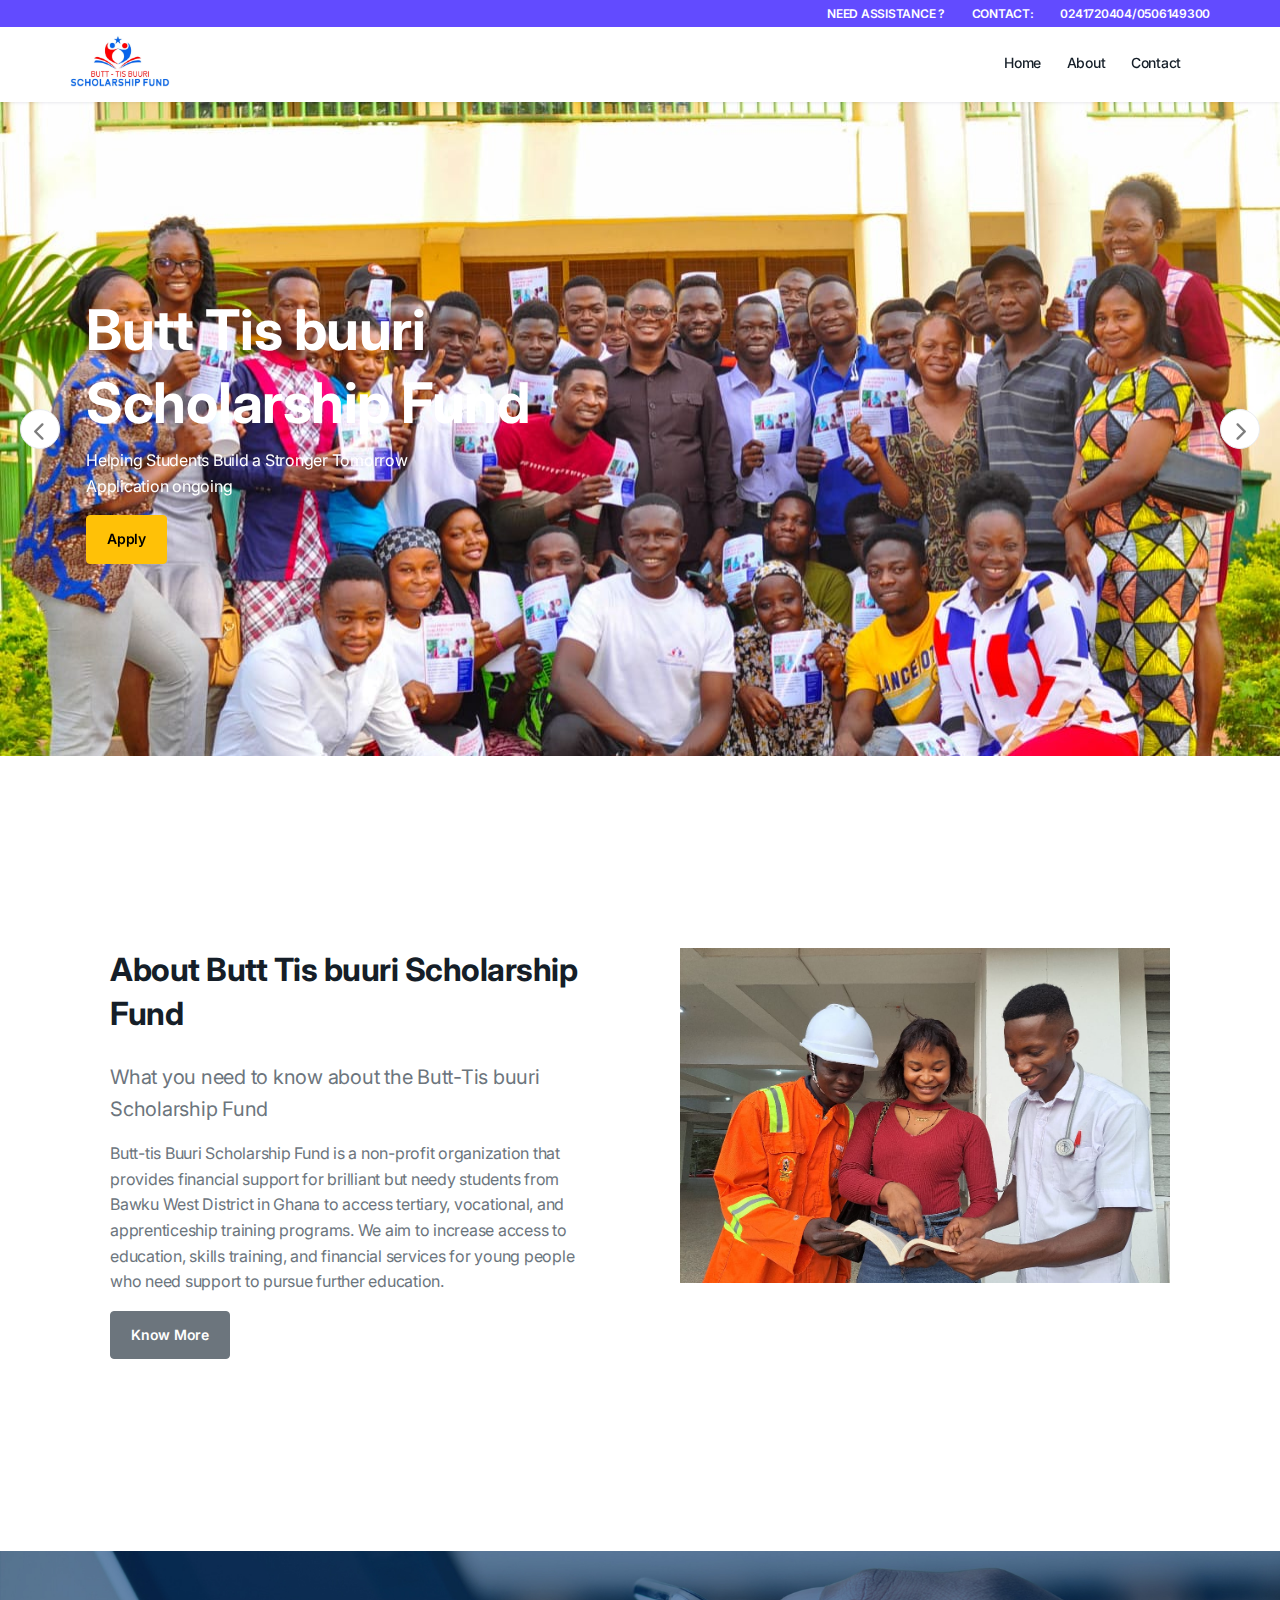
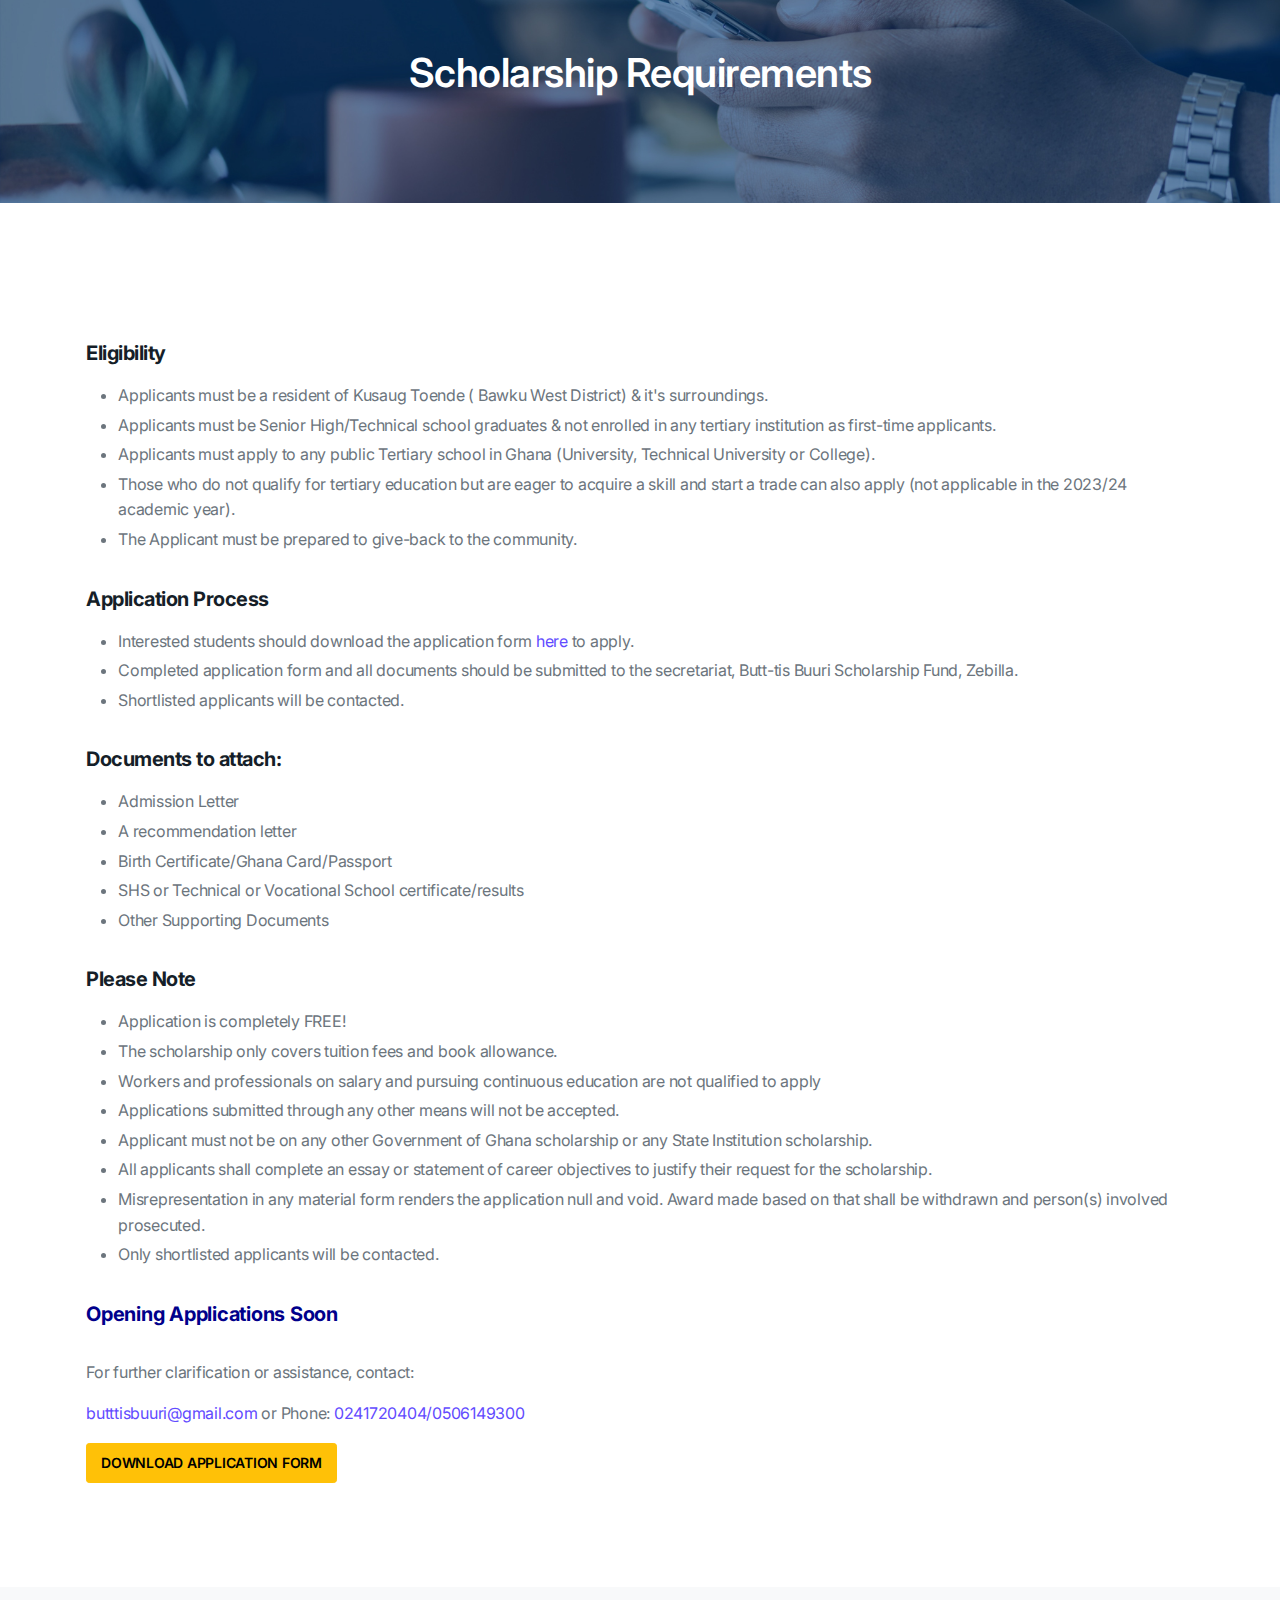
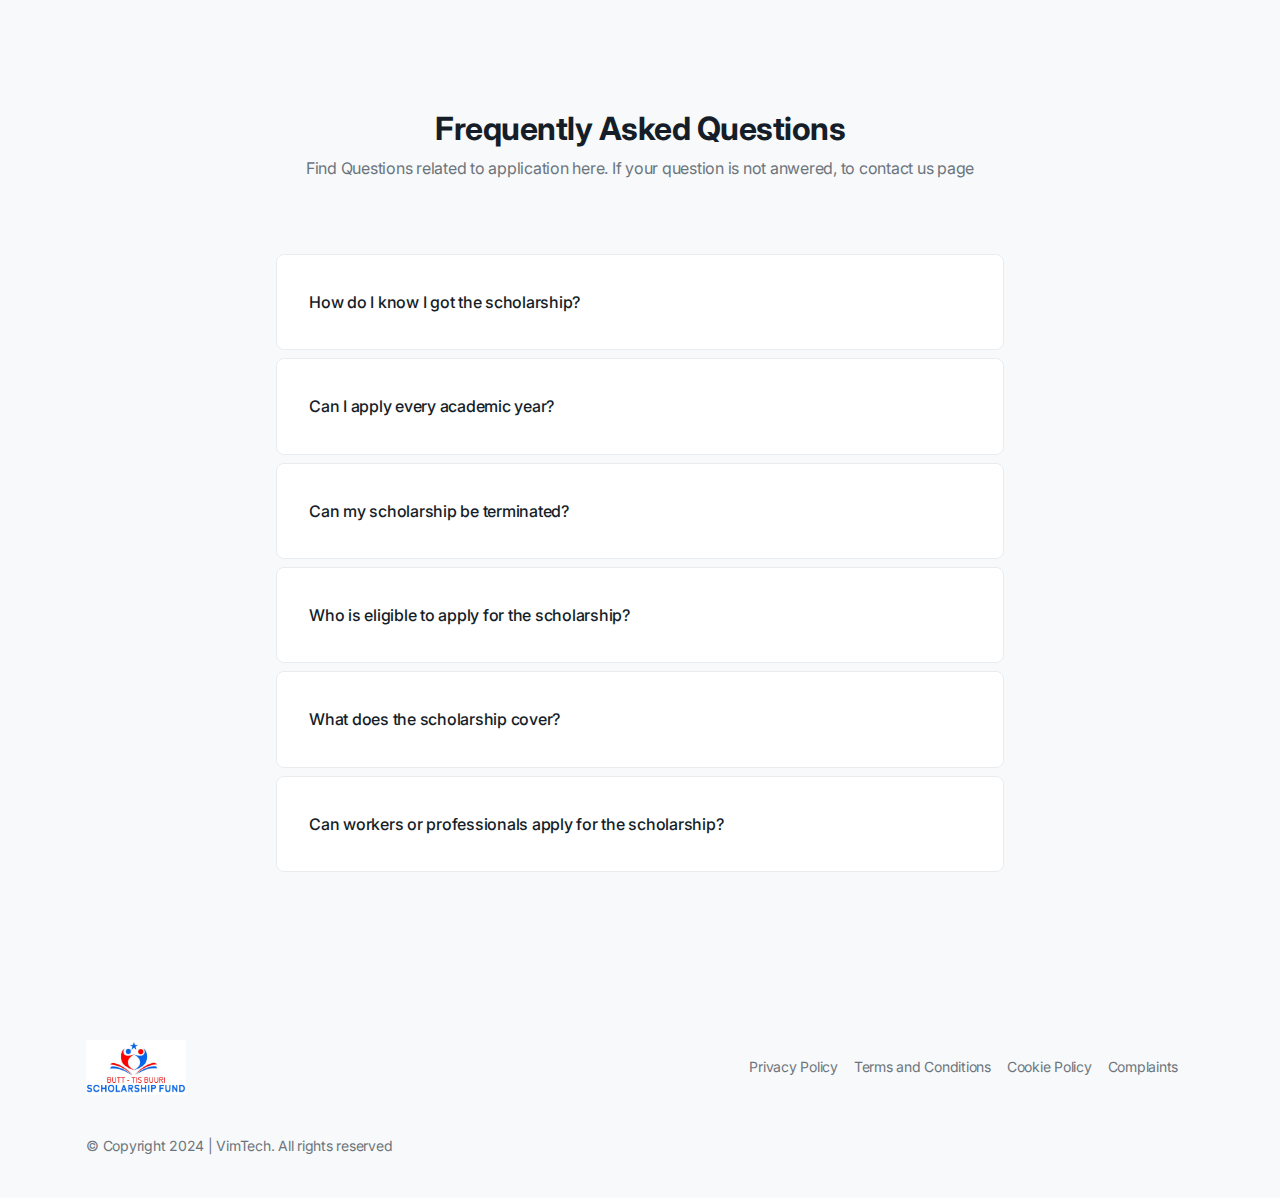
==== index.html @ 34c44c8a "initial commit" ====
<!DOCTYPE html>
<html lang="en">
<head>
 <!-- Required meta tags -->
<meta charset="utf-8">
<meta name="viewport" content="width=device-width, initial-scale=1, shrink-to-fit=no">
<meta name="description" content="VimTech Web Services">



<!-- Libs CSS -->
<link rel="stylesheet" href="./assets/libs/tiny-slider/dist/tiny-slider.css">
<link rel="stylesheet" href="./assets/libs/nouislider/dist/nouislider.min.css">
<link rel="stylesheet" href="./assets/libs/jquery-ui/dist/themes/base/jquery-ui.min.css">




<!-- Theme CSS -->

<link rel="stylesheet" href="./assets/css/theme.min.css">

  <title>Butt Tis buuri Scholarship Fund</title>
</head>

<body>
  <div class="bg-primary py-1 fixed-top">
    <!-- top-bar -->
    <div class="container px-md-0">
        <div class="row justify-content-between align-items-center">
            <div class="col-xl-4 col-lg-5 col-md-5 col-12">
            </div>
            <div class="col-xl-8 col-lg-7 col-md-7 col-12 text-md-end">
              <div class="fs-6 text-uppercase text-white fw-semi-bold"><a href="#!" class="text-white">Need Assistance ?</a> <span class="ms-2 ms-md-4"><a href="#!" class="text-white ">contact:</a></span> <span class="ms-2 ms-md-4 "><a href="#!" class="text-white" >0241720404/0506149300</a></span> </div>
            </div>
        </div>
    </div>
</div>
  <!-- Navbar -->
  <nav class="navbar navbar-expand-lg navbar-default sticky-top">
  <div class="container px-0 mt-4">
    <a class="navbar-brand" href="./index.html"><img src="./assets/images/new/logo.jpeg"
        alt="" width="100" /></a>
    <!-- Button -->
    <button class="navbar-toggler collapsed" type="button" data-bs-toggle="collapse" data-bs-target="#navbar-default"
      aria-controls="navbar-default" aria-expanded="false" aria-label="Toggle navigation">
      <span class="icon-bar top-bar mt-0"></span>
      <span class="icon-bar middle-bar"></span>
      <span class="icon-bar bottom-bar"></span>
    </button>


    <!-- Collapse -->
    <div class="collapse navbar-collapse" id="navbar-default">
      <ul class="navbar-nav ms-auto">
        <li class="nav-item">
          <a class="nav-link" href="#!" id="navbarHome">
            Home
          </a>
        </li>

        <li class="nav-item">
            <a class="nav-link" href="about.html">
              About
            </a>
        </li>

        <li class="nav-item">
            <a class="nav-link" href="contact.html">
              Contact
            </a>
        </li>

      </ul>
      <div class="ms-lg-3 mt-3 d-grid mt-lg-0">
</div>
    </div>
  </div>
</nav>

  <div class="position-relative">
    <ul class="controls " id="sliderFirstControls">
      <li class="prev">
        <img src="assets/images/new/chevron-left-solid.svg" style="width: 12px; opacity: .5;" alt="">
      </li>
      <li class="next">
        <img src="assets/images/new/chevron-right-solid.svg" style="width: 12px; opacity: .5;" alt="">
      </li>
    </ul>
    <div class="sliderFirst">
      <div class="item">
        <div class="py-22" style="background: url(./assets/images/new/bg.jpeg)no-repeat; background-size: cover;">
          <div class="container">
            <div class="row">
              <div class="col-xl-7 col-lg-7 col-md-12 col-sm-12 col-12">
                <div>
                  <!-- slider-captions -->
                  <h1 class="display-2 text-white fw-bold">Helping Student Build a Stronger Tomorrow</h1>
                  <p class=" d-none d-xl-block d-lg-block d-sm-block text-white">Be the change the world is looking for  <br> Application ongoing</p>
                    <a href="#apply" class="btn btn-warning ">Apply</a>
                </div>
                <!-- /.slider-captions -->
              </div>
            </div>
          </div>
        </div>


      </div>
      <div class="item">
        <div class="py-22" style="background: url(./assets/images/new/bg2.jpg)no-repeat; background-size: cover;">
          <div class="container">
            <div class="row">
              <div class="col-xl-7 col-lg-7 col-md-9 col-sm-12 col-12">
                <div>
                  <!-- slider-captions -->
                  <h1 class="display-2 text-white fw-bold">Butt Tis buuri Scholarship Fund </h1>
                  <p class=" d-none d-xl-block d-lg-block d-sm-block text-white">Helping Students Build a Stronger Tomorrow  <br> Application ongoing</p>
                  <a href="#apply" class="btn btn-warning ">Apply</a>
                </div>
                <!-- /.slider-captions -->
              </div>
            </div>
          </div>
        </div>
      </div>
      <div class="item">
        <div class="py-22" style="background: url(./assets/images/new/jk.jpeg)no-repeat; background-size: cover;">
          <div class="container">
            <div class="row">
              <div class="col-xl-7 col-lg-7 col-md-9 col-sm-12 col-12">
                <div>
                  <!-- slider-captions -->
                  <h1 class="display-2 text-white fw-bold">Butt Tis buuri Scholarship Fund </h1>
                  <p class=" d-none d-xl-block d-lg-block d-sm-block text-white">Helping Students Build a Stronger Tomorrow  <br> Application ongoing</p>
                  <a href="#apply" class="btn btn-warning ">Apply</a>
                </div>
                <!-- /.slider-captions -->
              </div>
            </div>
          </div>
        </div>
      </div>
      <div class="item">
        <div class="py-22" style="background: url(./assets/images/new/bg4.jpg)no-repeat; background-size: cover;">
          <div class="container">
            <div class="row">
              <div class="col-xl-7 col-lg-7 col-md-9 col-sm-12 col-12">
                <div>
                  <!-- slider-captions -->
                  <h1 class="display-2 text-white fw-bold">Butt Tis buuri Scholarship Fund </h1>
                  <p class=" d-none d-xl-block d-lg-block d-sm-block text-white">Apply for our scholarships and open the doors to endless possibilities! <br> Application ongoing</p>
                  <a href="#apply" class="btn btn-warning ">Apply</a>
                </div>
                <!-- /.slider-captions -->
              </div>
            </div>
          </div>
        </div>
      </div>


      <div class="item">
        <div class="py-22" style="background: url(./assets/images/new/bg3.jpg)no-repeat; background-size: cover;">
          <div class="container">
            <div class="row">
              <div class="col-xl-7 col-lg-7 col-md-12 col-sm-12 col-12">
                <div>
                  <!-- slider-captions -->
                  <h2 class="display-2 text-white fw-bold">Butt Tis buuri Scholarship Fund. </h2>
                  <p class=" d-none d-xl-block d-lg-block d-sm-block text-white">Helping Student Build a Stronger Tomorrow  <br> Application ongoing</p>
                  <a href="#apply" class="btn btn-warning">Apply</a>
                </div>
                <!-- /.slider-captions -->
              </div>
            </div>
          </div>
        </div>

      </div>
    </div>
  </div>
  

  <!-- About Us -->
  <div class="py-lg-16 py-22 bg-white">
    <div class="container py-md-10">
      <div class="row align-items-start">
        <div class="col-xl-6 col-lg-6 col-md-6 col-sm-12 col-12 px-6 mb-6 mb-lg-0">
            <div class="mb-4">
                <!-- section title start-->
                <h1>About Butt Tis buuri Scholarship Fund</h1>
            </div>
          <p class="lead">What you need to know about the Butt-Tis buuri Scholarship Fund </p>
          <p>
             Butt-tis Buuri Scholarship Fund is a non-profit organization that provides financial support for brilliant but needy students from Bawku West District in Ghana to access tertiary, vocational, and apprenticeship training programs. We aim to increase access to education, skills training, and financial services for young people who need support to pursue further education.
          </p>
         
          <a href="about.html" class="btn btn-secondary mb-3 mb-lg-0">Know More</a>
        </div>
        <div class="col-xl-6 col-lg-6 col-md-6 col-sm-12 col-12 px-6">
          <div class="section-about-video">
            <div class="about-img" style="background: url(./assets/images/new/a.jpeg); background-size: cover; background-repeat: no-repeat; min-height: 335px; display: flex; justify-content: center;">
            </div>
          </div>
        </div>
      </div>
    </div>
  </div>
  <!-- //About Us end// -->


  <div class="py-13" style="background: url(./assets/images/new/cta-img-2.jpg) no-repeat;
    background-size: cover;"  id="apply">
      <div class="container">
        <div class="row">
          <div class="col-xl-12 col-lg-12 col-md-12 col-sm-12 col-12">
            <div class="text-center text-white">
              <!-- section title start-->
              <h1 class="text-white display-4">
                Scholarship Requirements
              </h1>
            </div>
            <!-- /.section title start-->
          </div>
        </div>
      </div>
    </div>

  <!-- Application Starts -->
  <div class="py-lg-14 py-10 bg-white">
    <div class="container">
        <div class="row">
            <div class="col-xl-12 col-lg-12 col-md-8 col-sm-12 col-12">
                <div class="mb-5">                
                </div>

                <div class="mb-5">
                    <h3 class="mb-3">Eligibility</h3>
                    <ul>
                        <li class="mb-1">
                          Applicants must be a resident of Kusaug Toende ( Bawku West District) & it's surroundings.
                        </li>
                        <li class="mb-1">
                         Applicants must be Senior High/Technical school graduates & not enrolled in any tertiary institution as first-time applicants.
                        </li>
                        <li class="mb-1">
                         Applicants must apply to any public Tertiary school in Ghana (University, Technical University or College). 
                        </li>
                        <li class="mb-1">
                          Those who do not qualify for tertiary education but are eager to acquire a skill and start a trade can also apply (not applicable in the 2023/24 academic year). 
                        </li>
                        <li class="mb-1">
                          The Applicant must be prepared to give-back to the community. 
                        </li>
                        
                    </ul>
                </div>

                <div class="mb-5">
                    <h3 class="mb-3">Application Process</h3>
                    <ul>
                        <li class="mb-1">
                          Interested students should download the application form <a href="assets/files/scholarship-application-form.pdf" download="">here</a> to apply.
                        </li>
                        <li class="mb-1">
                          	Completed application form and all documents should be submitted to the secretariat, Butt-tis Buuri Scholarship Fund, Zebilla. 
                        </li>
                        <li>
                          Shortlisted applicants will be contacted. 
                        </li>
                    </ul>
                </div>

                <div class="mb-5">
                    <h3 class="mb-3">Documents to attach:</h3>
                    <ul>
                        <li class="mb-1">
                            Admission Letter
                        </li>
                        <li class="mb-1">
                            A recommendation letter
                        </li>
                        <li class="mb-1">
                            Birth Certificate/Ghana Card/Passport
                        </li>
                        <li class="mb-1">
                            SHS or Technical or Vocational School certificate/results
                        </li>
                        <li class="mb-1">
                            Other Supporting Documents
                        </li>
                    </ul>
                </div>

                <div class="mb-5">
                    <h3 class="mb-3">Please Note</h3>
                    <ul>
                        <li class="mb-1">
                            Application is completely FREE!
                        </li>
                         <li class="mb-1">
                           The scholarship only covers tuition fees and book allowance.
                        </li>
                        </li>
                         <li class="mb-1">
                           Workers and professionals on salary and pursuing continuous education are not qualified to apply
                        </li>
                        <li class="mb-1">
                            Applications submitted through any other means will not be accepted.
                        </li>
                        <li class="mb-1">
                            Applicant must not be on any other Government of Ghana scholarship or any State Institution scholarship.
                        </li>
                        <li class="mb-1">
                            All applicants shall complete an essay or statement of career objectives to justify their request for the scholarship.
                        </li>
                        <li class="mb-1">
                            Misrepresentation in any material form renders the application null and void. Award made based on that shall be withdrawn and person(s) involved prosecuted.
                        </li>
                        <li class="mb-1">
                            Only shortlisted applicants will be contacted.
                        </li>
                    </ul>
                </div>
                 <div class="mb-5">
                  <h4 class="mb-3" style="font-size: 20px; color: #00008B; font-weight: bold;">Opening Applications Soon</h4>

                    <!-- <ul>
                        <li class="mb-1">
                          
                        </li>
                    </ul> -->
                </div>
                <!-- <div class="mb-5">
                    <h4 class="mb-3 text-danger" >Closing date</h4>
                    <ul>
                        <li class="mb-1">
                          28th July, 2023
                        </li>
                    </ul>
                </div> -->
                <p class="mt-3">
                    For further clarification or assistance, contact:
                </p>
                <p>
                    <a href="mailto:"> butttisbuuri@gmail.com</a> or Phone: <a href="#">0241720404/0506149300</a>
                </p>
                <a href="assets/files/scholarship-application-form.pdf" class="btn btn-warning btn-sm" download="">DOWNLOAD APPLICATION FORM</a>

                

            </div>
        </div>
    </div>
  </div>
  <!-- Application Ends -->
  
  
  <div class="py-lg-16 py-10">
    <div class="container">
      <div class="row">
        <div class="offset-xl-2 col-xl-8 offset-lg-2 col-lg-8 col-md-12 col-sm-12 col-12">
          <div class="mb-10 text-center ">
            <!-- section title start-->
            <h1 class="mb-1">Frequently Asked Questions</h1>
            <p class="mb-0"> Find Questions related to application here. If your question is not anwered, to contact us page</p>
          </div>
          <!-- /.section title start-->
        </div>
      </div>
      <div class="row d-flex justify-content-center">
        <div class="col-xl-8 col-lg-8 col-md-12 col-sm-12 col-12">
          <div class="accordion" id="faqExample">
            <div class="card mb-2">
              <div class="card-header rounded-3 border-bottom-0" id="faqOne">
                <h4 class="mb-0">
                  <a href="#!" class="collapsed text-inherit" data-bs-toggle="collapse" data-bs-target="#faqcollapseOne" aria-expanded="false" aria-controls="faqcollapseOne">
                    <i class="fa fa-plus-circle me-2"></i>How do I know I got the scholarship?</a>
                </h4>
              </div>
              <div id="faqcollapseOne" class="collapse" aria-labelledby="faqOne" data-bs-parent="#faqExample">
                <div class="card-body border-top">
                  <p>Shortlisted applicants will be contacted by the secretariat.</p>
                </div>
              </div>
            </div>
            <div class="card mb-2">
              <div class="card-header rounded-3 border-bottom-0" id="faqTwo">
                <h4 class="mb-0">
                  <a href="#!" class="collapsed text-inherit" data-bs-toggle="collapse" data-bs-target="#faqcollapseTwo" aria-expanded="false" aria-controls="faqcollapseTwo">
                    <i class="fa fa-plus-circle me-2"></i>Can I apply every academic year?</a>
                </h4>
              </div>
              <div id="faqcollapseTwo" class="collapse" aria-labelledby="faqTwo" data-bs-parent="#faqExample">
                <div class="card-body border-top">
                  <p>Yes, you can apply every academic year if you meet the eligibility criteria.</p>
                </div>
              </div>
            </div>
            <div class="card mb-2">
              <div class="card-header rounded-3 border-bottom-0" id="faqThree">
                <h4 class="mb-0">
                  <a href="#!" class="collapsed text-inherit" data-bs-toggle="collapse" data-bs-target="#faqcollapseThree" aria-expanded="false" aria-controls="faqcollapseThree">
                    <i class="fa fa-plus-circle me-2"></i>Can my scholarship be terminated?</a>
                </h4>
              </div>
              <div id="faqcollapseThree" class="collapse" aria-labelledby="faqThree" data-bs-parent="#faqExample">
                <div class="card-body border-top">
                  <p>Yes, scholarships can be terminated if the recipient fails to meet the terms and conditions.</p>
                </div>
              </div>
            </div>
            <div class="card mb-2">
              <div class="card-header rounded-3 border-bottom-0" id="faqFour">
                <h4 class="mb-0">
                  <a href="#!" class="collapsed text-inherit" data-bs-toggle="collapse" data-bs-target="#faqcollapseFour" aria-expanded="false" aria-controls="faqcollapseFour">
                    <i class="fa fa-plus-circle me-2"></i>Who is eligible to apply for the scholarship?</a>
                </h4>
              </div>
              <div id="faqcollapseFour" class="collapse" aria-labelledby="faqFour" data-bs-parent="#faqExample">
                <div class="card-body border-top">
                  <p>Applicants must be Senior High/Technical school graduates & not enrolled in any tertiary institution as first-time applicants.</p>
                </div>
              </div>
            </div>
            <div class="card mb-2">
              <div class="card-header rounded-3 border-bottom-0" id="faqFive">
                <h4 class="mb-0">
                  <a href="#!" class="collapsed text-inherit" data-bs-toggle="collapse" data-bs-target="#faqcollapseFive" aria-expanded="false" aria-controls="faqcollapseFive">
                    <i class="fa fa-plus-circle me-2"></i>What does the scholarship cover?</a>
                </h4>
              </div>
              <div id="faqcollapseFive" class="collapse" aria-labelledby="faqFive" data-bs-parent="#faqExample">
                <div class="card-body border-top">
                  <p>The scholarship only covers tuition fees and book allowance.</p>
                </div>
              </div>
            </div>
            <div class="card mb-2">
              <div class="card-header rounded-3 border-bottom-0" id="faqSix">
                <h4 class="mb-0">
                  <a href="#!" class="collapsed text-inherit" data-bs-toggle="collapse" data-bs-target="#faqcollapseSix" aria-expanded="false" aria-controls="faqcollapseSix">
                    <i class="fa fa-plus-circle me-2"></i>Can workers or professionals apply for the scholarship?</a>
                </h4>
              </div>
              <div id="faqcollapseSix" class="collapse" aria-labelledby="faqSix" data-bs-parent="#faqExample">
                <div class="card-body border-top">
                  <p>No, workers and professionals on salary and pursuing continuous education are not qualified to apply.</p>
                </div>
              </div>
            </div>
          </div>
        </div>
      </div>      
    </div>
  </div>

    <!-- footer -->
    <div class="py-6 bg-light">
        <div class="container">
          <div class="row d-flex align-items-center mb-4">
            <div class="col-xl-6 col-lg-6 col-md-3 col-sm-12 col-12">
              <div class="logo">
                <a href="index.html"><img src="./assets/images/new/logo.jpeg" width="100" alt="Borrow - Loan Company Website Template"></a>
              </div>
            </div>
            <div class="col-xl-6 col-lg-6 col-md-9 col-sm-12 col-12">
              <div class="text-md-end mt-3 mt-md-0 fs-5">
                <a href="#!" class="text-inherit me-3">Privacy Policy</a><a href="#!" class="text-inherit me-3">Terms and Conditions</a><a href="#!" class="text-inherit me-3">Cookie Policy</a><a href="#!" class="text-inherit me-3">Complaints</a>
              </div>
            </div>
          </div>
          <div class="row mt-6">
            <div class="col-xl-12 col-lg-12 col-md-12 col-sm-12 col-12">
              <p class="mb-0 fs-5">© Copyright 2024 | VimTech. All rights reserved</p>
            </div>
          </div>
        </div>
    </div>
 <!-- Libs JS -->
<script src="./assets/libs/jquery/dist/jquery.min.js"></script>
<script src="./assets/libs/bootstrap/dist/js/bootstrap.bundle.min.js"></script>
<script src="./assets/libs/tiny-slider/dist/min/tiny-slider.js"></script>
<script src="./assets/libs/nouislider/dist/nouislider.min.js"></script>
<script src="../assets/libs/magnific-popup/dist/jquery.magnific-popup.min.js"></script>


<!-- Theme JS -->
<script src="assets/js/theme.min.js"></script>
---- assets/libs/tiny-slider/dist/tiny-slider.css ----
.tns-outer{padding:0 !important}.tns-outer [hidden]{display:none !important}.tns-outer [aria-controls],.tns-outer [data-action]{cursor:pointer}.tns-slider{-webkit-transition:all 0s;-moz-transition:all 0s;transition:all 0s}.tns-slider>.tns-item{-webkit-box-sizing:border-box;-moz-box-sizing:border-box;box-sizing:border-box}.tns-horizontal.tns-subpixel{white-space:nowrap}.tns-horizontal.tns-subpixel>.tns-item{display:inline-block;vertical-align:top;white-space:normal}.tns-horizontal.tns-no-subpixel:after{content:'';display:table;clear:both}.tns-horizontal.tns-no-subpixel>.tns-item{float:left}.tns-horizontal.tns-carousel.tns-no-subpixel>.tns-item{margin-right:-100%}.tns-no-calc{position:relative;left:0}.tns-gallery{position:relative;left:0;min-height:1px}.tns-gallery>.tns-item{position:absolute;left:-100%;-webkit-transition:transform 0s, opacity 0s;-moz-transition:transform 0s, opacity 0s;transition:transform 0s, opacity 0s}.tns-gallery>.tns-slide-active{position:relative;left:auto !important}.tns-gallery>.tns-moving{-webkit-transition:all 0.25s;-moz-transition:all 0.25s;transition:all 0.25s}.tns-autowidth{display:inline-block}.tns-lazy-img{-webkit-transition:opacity 0.6s;-moz-transition:opacity 0.6s;transition:opacity 0.6s;opacity:0.6}.tns-lazy-img.tns-complete{opacity:1}.tns-ah{-webkit-transition:height 0s;-moz-transition:height 0s;transition:height 0s}.tns-ovh{overflow:hidden}.tns-visually-hidden{position:absolute;left:-10000em}.tns-transparent{opacity:0;visibility:hidden}.tns-fadeIn{opacity:1;filter:alpha(opacity=100);z-index:0}.tns-normal,.tns-fadeOut{opacity:0;filter:alpha(opacity=0);z-index:-1}.tns-vpfix{white-space:nowrap}.tns-vpfix>div,.tns-vpfix>li{display:inline-block}.tns-t-subp2{margin:0 auto;width:310px;position:relative;height:10px;overflow:hidden}.tns-t-ct{width:2333.3333333%;width:-webkit-calc(100% * 70 / 3);width:-moz-calc(100% * 70 / 3);width:calc(100% * 70 / 3);position:absolute;right:0}.tns-t-ct:after{content:'';display:table;clear:both}.tns-t-ct>div{width:1.4285714%;width:-webkit-calc(100% / 70);width:-moz-calc(100% / 70);width:calc(100% / 70);height:10px;float:left}

/*# sourceMappingURL=sourcemaps/tiny-slider.css.map */
---- assets/libs/nouislider/dist/nouislider.min.css ----
.noUi-target,.noUi-target *{-webkit-touch-callout:none;-webkit-tap-highlight-color:transparent;-webkit-user-select:none;-ms-touch-action:none;touch-action:none;-ms-user-select:none;-moz-user-select:none;user-select:none;-moz-box-sizing:border-box;box-sizing:border-box}.noUi-target{position:relative}.noUi-base,.noUi-connects{width:100%;height:100%;position:relative;z-index:1}.noUi-connects{overflow:hidden;z-index:0}.noUi-connect,.noUi-origin{will-change:transform;position:absolute;z-index:1;top:0;right:0;height:100%;width:100%;-ms-transform-origin:0 0;-webkit-transform-origin:0 0;-webkit-transform-style:preserve-3d;transform-origin:0 0;transform-style:flat}.noUi-txt-dir-rtl.noUi-horizontal .noUi-origin{left:0;right:auto}.noUi-vertical .noUi-origin{top:-100%;width:0}.noUi-horizontal .noUi-origin{height:0}.noUi-handle{-webkit-backface-visibility:hidden;backface-visibility:hidden;position:absolute}.noUi-touch-area{height:100%;width:100%}.noUi-state-tap .noUi-connect,.noUi-state-tap .noUi-origin{-webkit-transition:transform .3s;transition:transform .3s}.noUi-state-drag *{cursor:inherit!important}.noUi-horizontal{height:18px}.noUi-horizontal .noUi-handle{width:34px;height:28px;right:-17px;top:-6px}.noUi-vertical{width:18px}.noUi-vertical .noUi-handle{width:28px;height:34px;right:-6px;bottom:-17px}.noUi-txt-dir-rtl.noUi-horizontal .noUi-handle{left:-17px;right:auto}.noUi-target{background:#FAFAFA;border-radius:4px;border:1px solid #D3D3D3;box-shadow:inset 0 1px 1px #F0F0F0,0 3px 6px -5px #BBB}.noUi-connects{border-radius:3px}.noUi-connect{background:#3FB8AF}.noUi-draggable{cursor:ew-resize}.noUi-vertical .noUi-draggable{cursor:ns-resize}.noUi-handle{border:1px solid #D9D9D9;border-radius:3px;background:#FFF;cursor:default;box-shadow:inset 0 0 1px #FFF,inset 0 1px 7px #EBEBEB,0 3px 6px -3px #BBB}.noUi-active{box-shadow:inset 0 0 1px #FFF,inset 0 1px 7px #DDD,0 3px 6px -3px #BBB}.noUi-handle:after,.noUi-handle:before{content:"";display:block;position:absolute;height:14px;width:1px;background:#E8E7E6;left:14px;top:6px}.noUi-handle:after{left:17px}.noUi-vertical .noUi-handle:after,.noUi-vertical .noUi-handle:before{width:14px;height:1px;left:6px;top:14px}.noUi-vertical .noUi-handle:after{top:17px}[disabled] .noUi-connect{background:#B8B8B8}[disabled] .noUi-handle,[disabled].noUi-handle,[disabled].noUi-target{cursor:not-allowed}.noUi-pips,.noUi-pips *{-moz-box-sizing:border-box;box-sizing:border-box}.noUi-pips{position:absolute;color:#999}.noUi-value{position:absolute;white-space:nowrap;text-align:center}.noUi-value-sub{color:#ccc;font-size:10px}.noUi-marker{position:absolute;background:#CCC}.noUi-marker-sub{background:#AAA}.noUi-marker-large{background:#AAA}.noUi-pips-horizontal{padding:10px 0;height:80px;top:100%;left:0;width:100%}.noUi-value-horizontal{-webkit-transform:translate(-50%,50%);transform:translate(-50%,50%)}.noUi-rtl .noUi-value-horizontal{-webkit-transform:translate(50%,50%);transform:translate(50%,50%)}.noUi-marker-horizontal.noUi-marker{margin-left:-1px;width:2px;height:5px}.noUi-marker-horizontal.noUi-marker-sub{height:10px}.noUi-marker-horizontal.noUi-marker-large{height:15px}.noUi-pips-vertical{padding:0 10px;height:100%;top:0;left:100%}.noUi-value-vertical{-webkit-transform:translate(0,-50%);transform:translate(0,-50%);padding-left:25px}.noUi-rtl .noUi-value-vertical{-webkit-transform:translate(0,50%);transform:translate(0,50%)}.noUi-marker-vertical.noUi-marker{width:5px;height:2px;margin-top:-1px}.noUi-marker-vertical.noUi-marker-sub{width:10px}.noUi-marker-vertical.noUi-marker-large{width:15px}.noUi-tooltip{display:block;position:absolute;border:1px solid #D9D9D9;border-radius:3px;background:#fff;color:#000;padding:5px;text-align:center;white-space:nowrap}.noUi-horizontal .noUi-tooltip{-webkit-transform:translate(-50%,0);transform:translate(-50%,0);left:50%;bottom:120%}.noUi-vertical .noUi-tooltip{-webkit-transform:translate(0,-50%);transform:translate(0,-50%);top:50%;right:120%}.noUi-horizontal .noUi-origin>.noUi-tooltip{-webkit-transform:translate(50%,0);transform:translate(50%,0);left:auto;bottom:10px}.noUi-vertical .noUi-origin>.noUi-tooltip{-webkit-transform:translate(0,-18px);transform:translate(0,-18px);top:auto;right:28px}
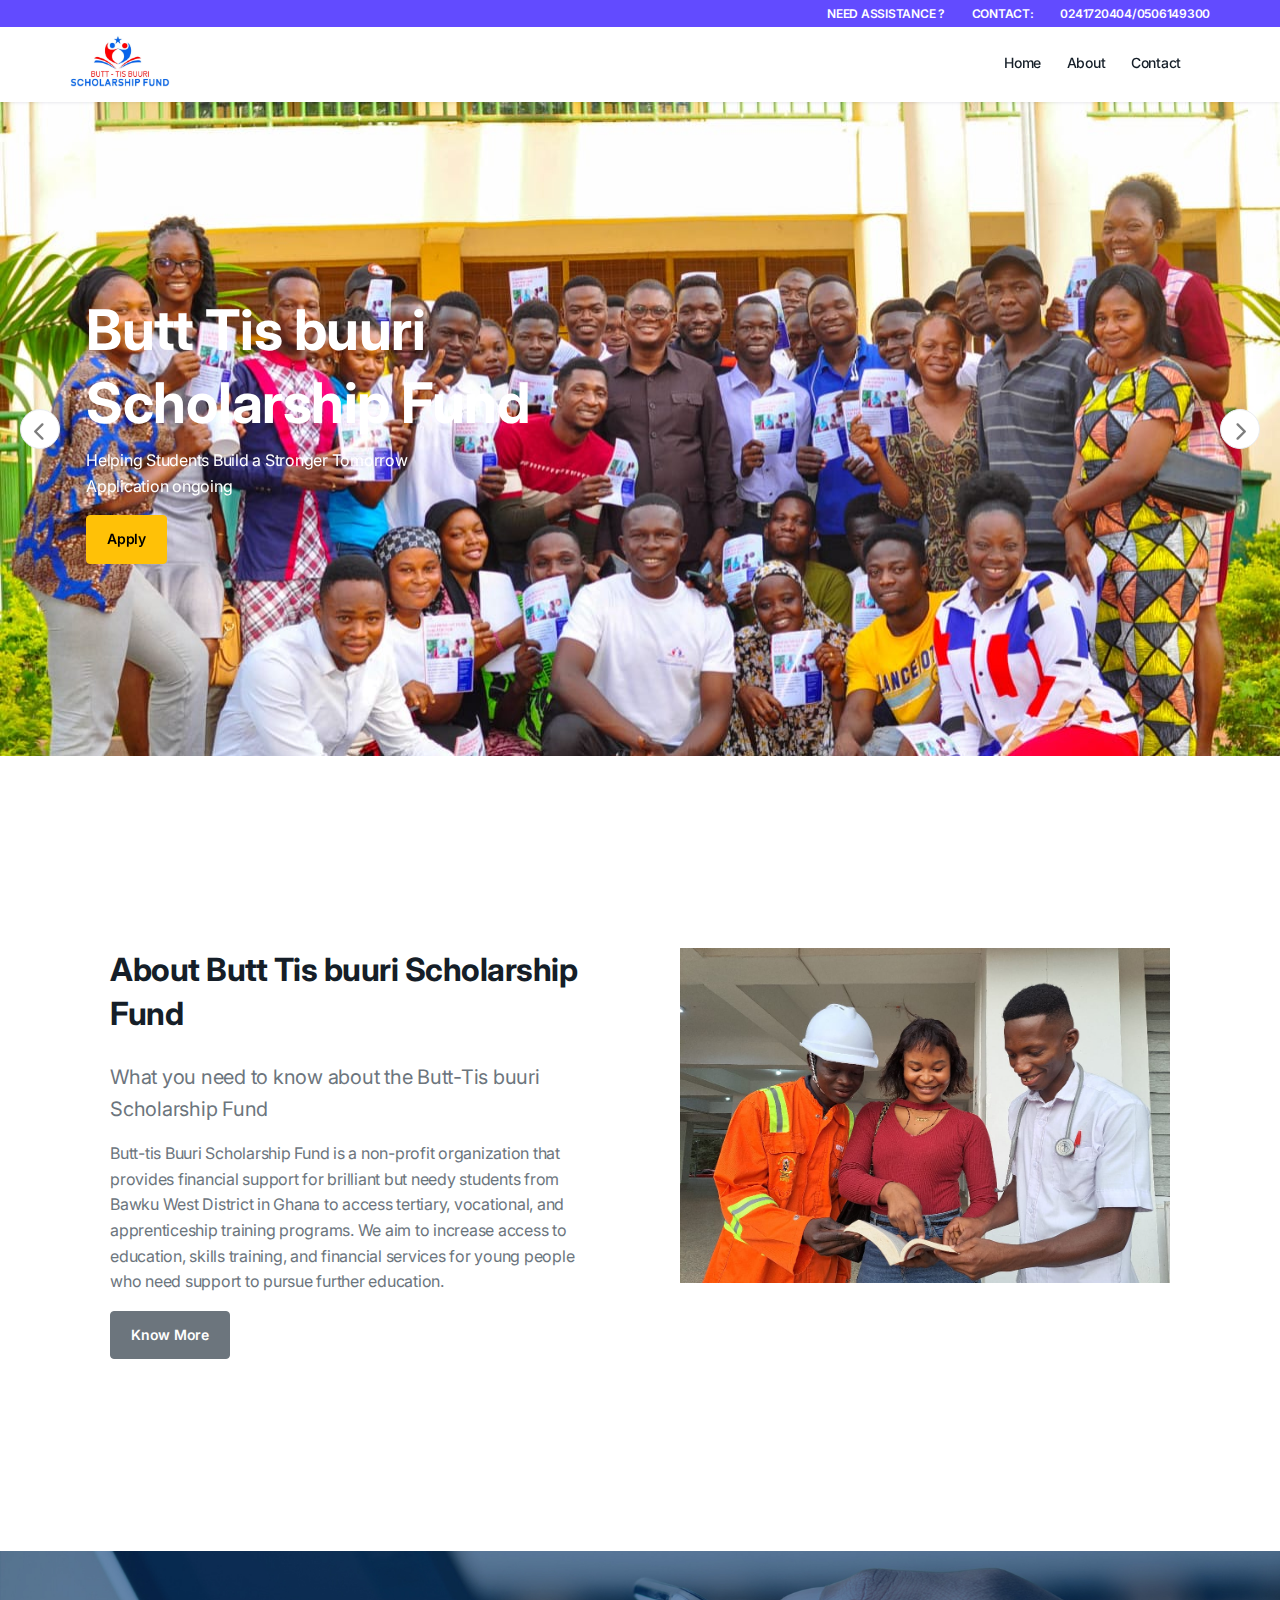
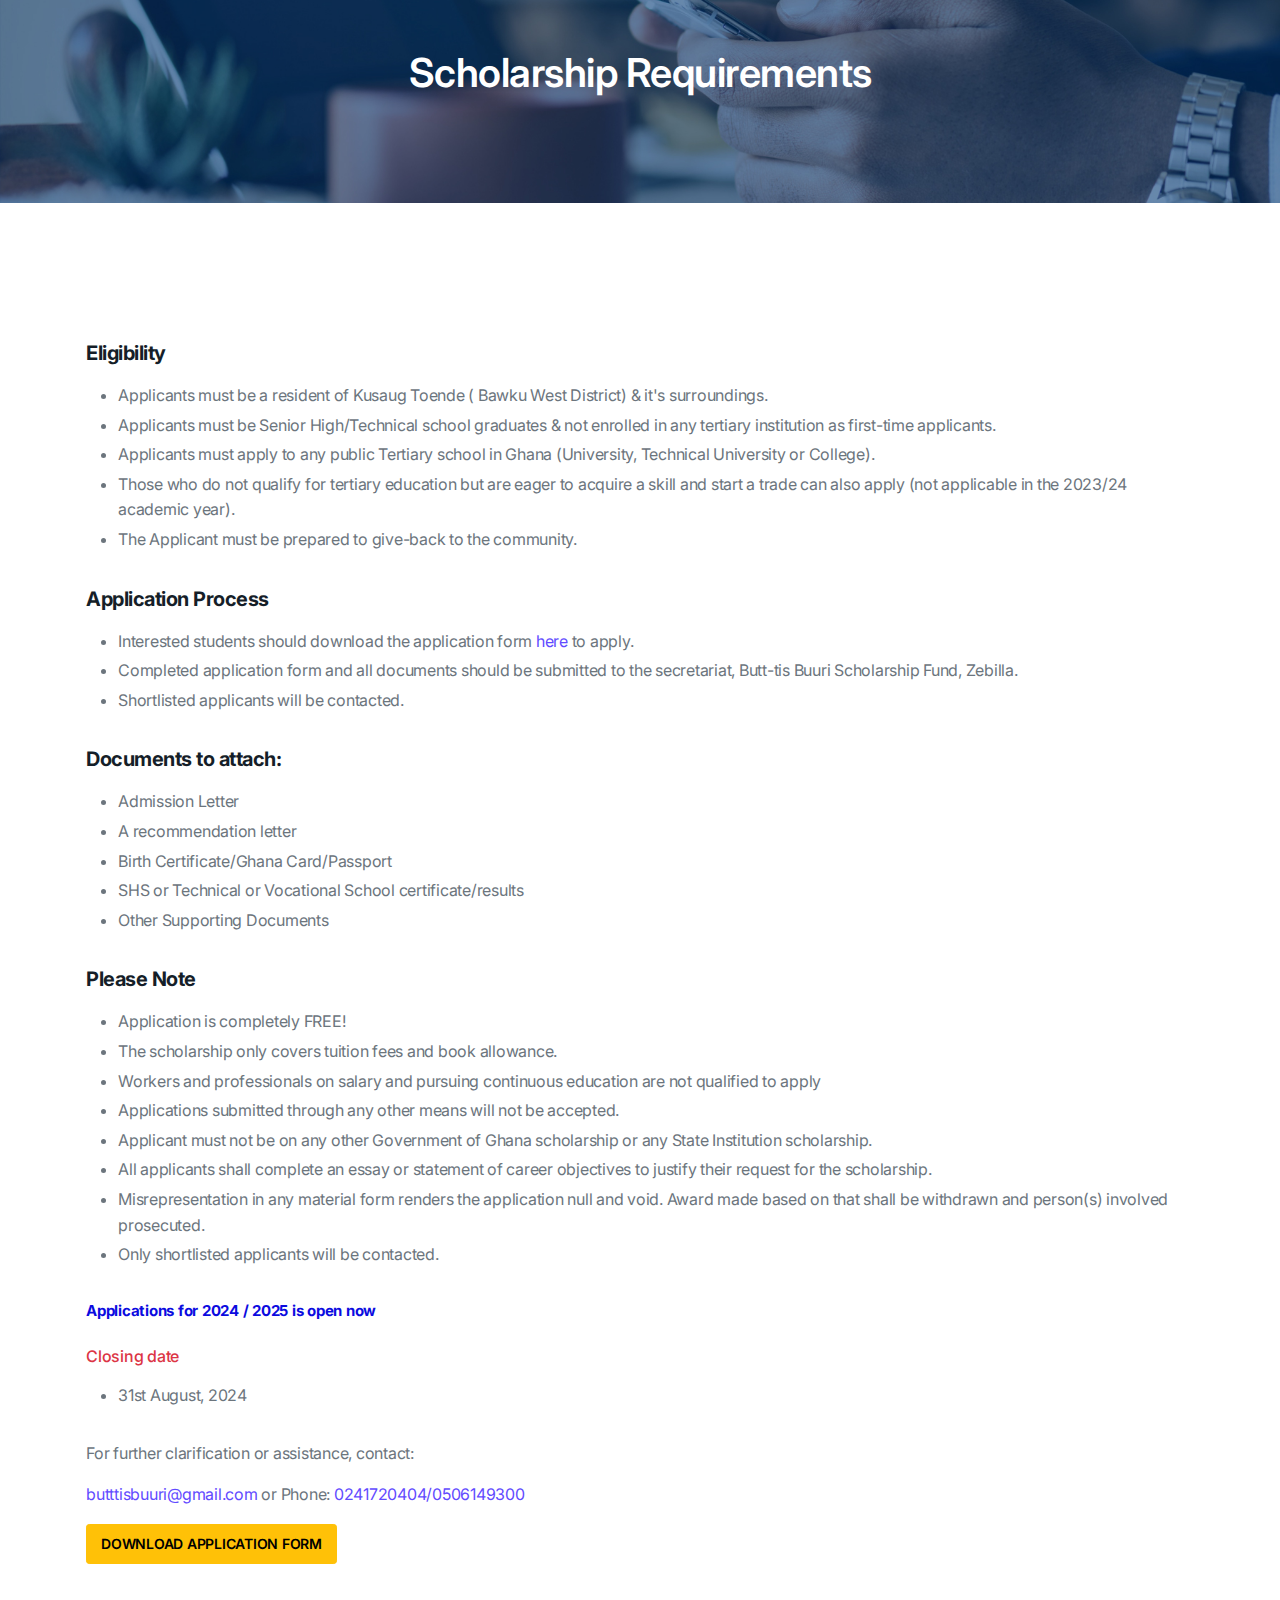
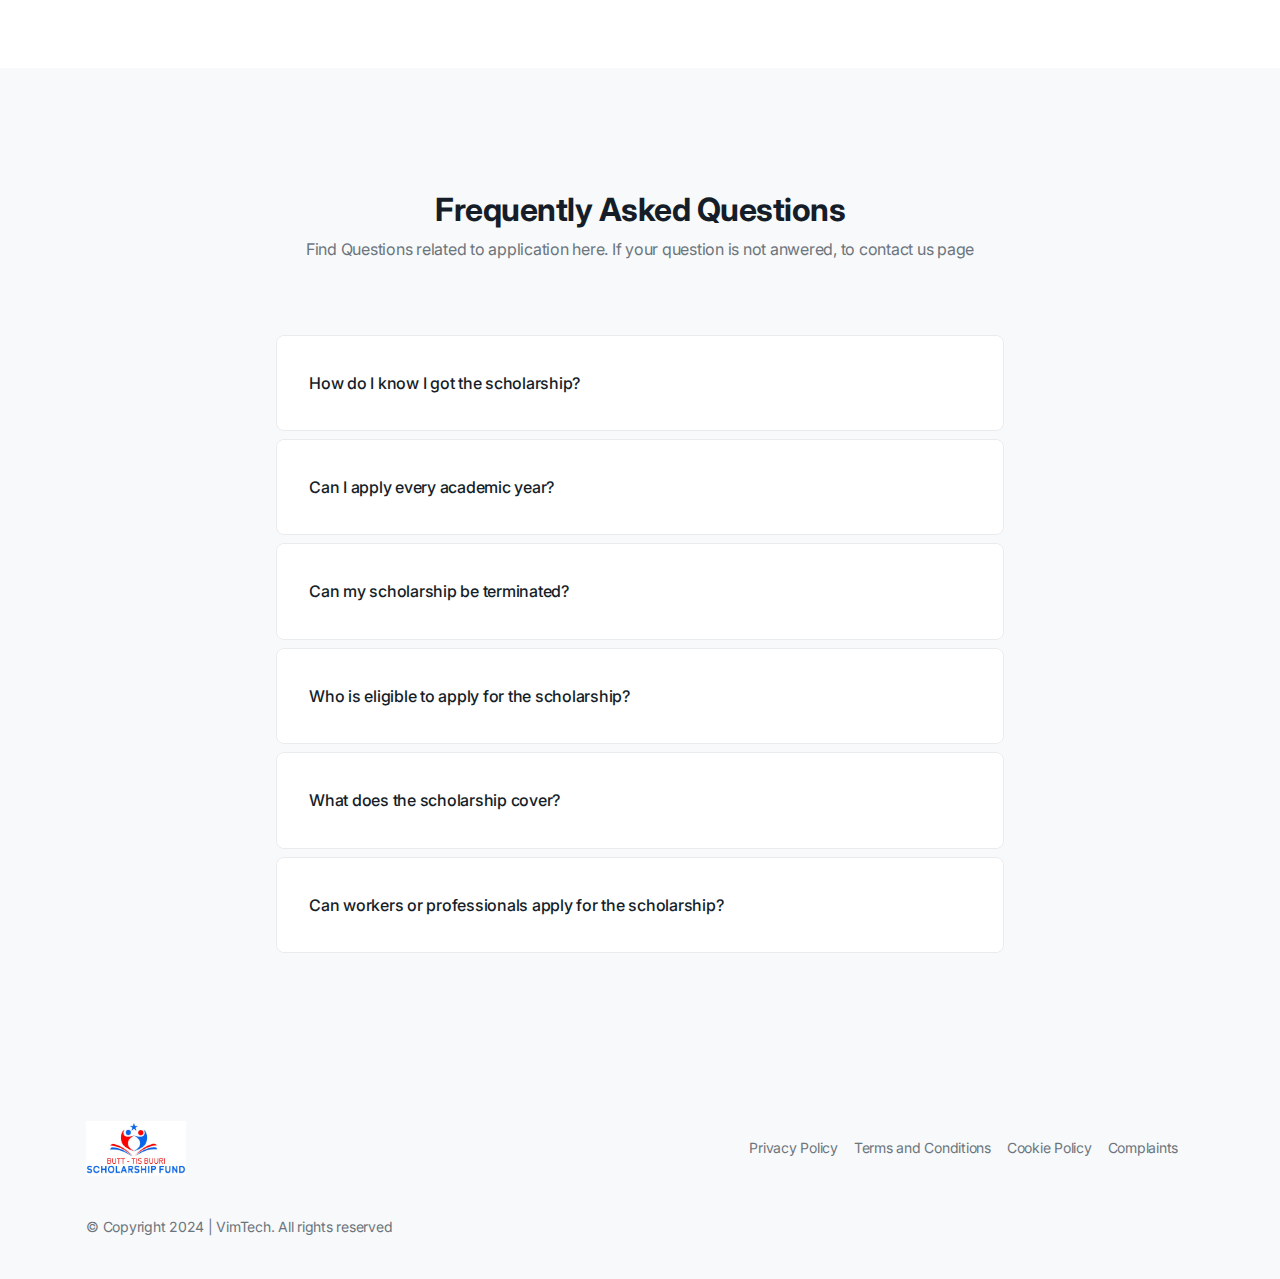
==== commit 2c98bd13: "updated code" ====
--- a/index.html
+++ b/index.html
@@ -323,23 +323,23 @@
                         </li>
                     </ul>
                 </div>
-                 <div class="mb-5">
-                  <h4 class="mb-3" style="font-size: 20px; color: #00008B; font-weight: bold;">Opening Applications Soon</h4>
+                 <div class="mb-4">
+                  <h4 class="mb-2" style="font-size: 15px; color: #0b0bdf; font-weight: bold;"> Applications for 2024 / 2025 is open now</h4>
 
                     <!-- <ul>
                         <li class="mb-1">
-                          
+                          10th June, 2024
                         </li>
                     </ul> -->
                 </div>
-                <!-- <div class="mb-5">
+                <div class="mb-5">
                     <h4 class="mb-3 text-danger" >Closing date</h4>
                     <ul>
                         <li class="mb-1">
-                          28th July, 2023
+                          31st August, 2024
                         </li>
                     </ul>
-                </div> -->
+                </div>
                 <p class="mt-3">
                     For further clarification or assistance, contact:
                 </p>
